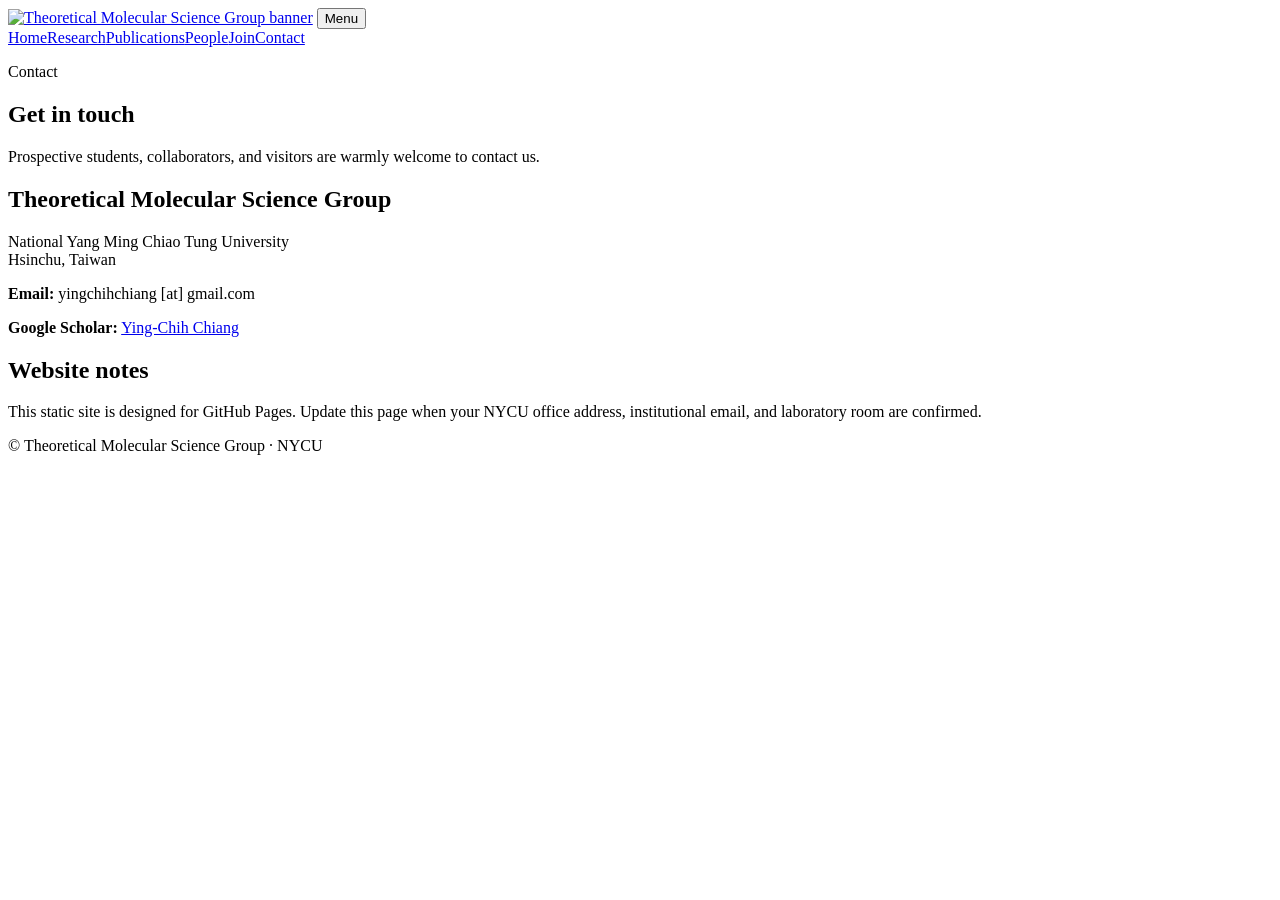
==== contact.html @ 0ef14c0e "upload html files" ====
<!doctype html>
<html lang="en">
<head>
  <meta charset="utf-8">
  <meta name="viewport" content="width=device-width, initial-scale=1">
  <title>Contact | Theoretical Molecular Science Group</title>
  <meta name="description" content="Contact the Theoretical Molecular Science Group at NYCU.">
  <link rel="stylesheet" href="assets/styles.css">
  <link rel="icon" href="assets/favicon.svg" type="image/svg+xml">
</head>
<body>
  <header class="site-header">
    <a class="brand" href="index.html"><img src="assets/banner.svg" alt="Theoretical Molecular Science Group banner"></a>
    <button class="nav-toggle" aria-expanded="false" aria-controls="main-nav">Menu</button>
    <nav id="main-nav" class="main-nav" aria-label="Main navigation">
      <a href="index.html">Home</a><a href="research.html">Research</a><a href="publications.html">Publications</a><a href="people.html">People</a><a href="join.html">Join</a><a class="active" href="contact.html">Contact</a>
    </nav>
  </header>
  <main>
    <section class="page-title">
      <p class="eyebrow">Contact</p>
      <h1>Get in touch</h1>
      <p class="lead">Prospective students, collaborators, and visitors are warmly welcome to contact us.</p>
    </section>

    <section class="contact-layout">
      <div class="contact-card">
        <h2>Theoretical Molecular Science Group</h2>
        <p>National Yang Ming Chiao Tung University<br>Hsinchu, Taiwan</p>
        <p><strong>Email:</strong> yingchihchiang [at] gmail.com</p>
        <p><strong>Google Scholar:</strong> <a href="https://scholar.google.com/citations?user=zbOecagAAAAJ" target="_blank" rel="noopener">Ying-Chih Chiang</a></p>
      </div>
      <div class="contact-card muted">
        <h2>Website notes</h2>
        <p>This static site is designed for GitHub Pages. Update this page when your NYCU office address, institutional email, and laboratory room are confirmed.</p>
      </div>
    </section>
  </main>
  <footer class="site-footer"><p>© <span id="year"></span> Theoretical Molecular Science Group · NYCU</p></footer>
  <script src="assets/main.js"></script>
</body>
</html>
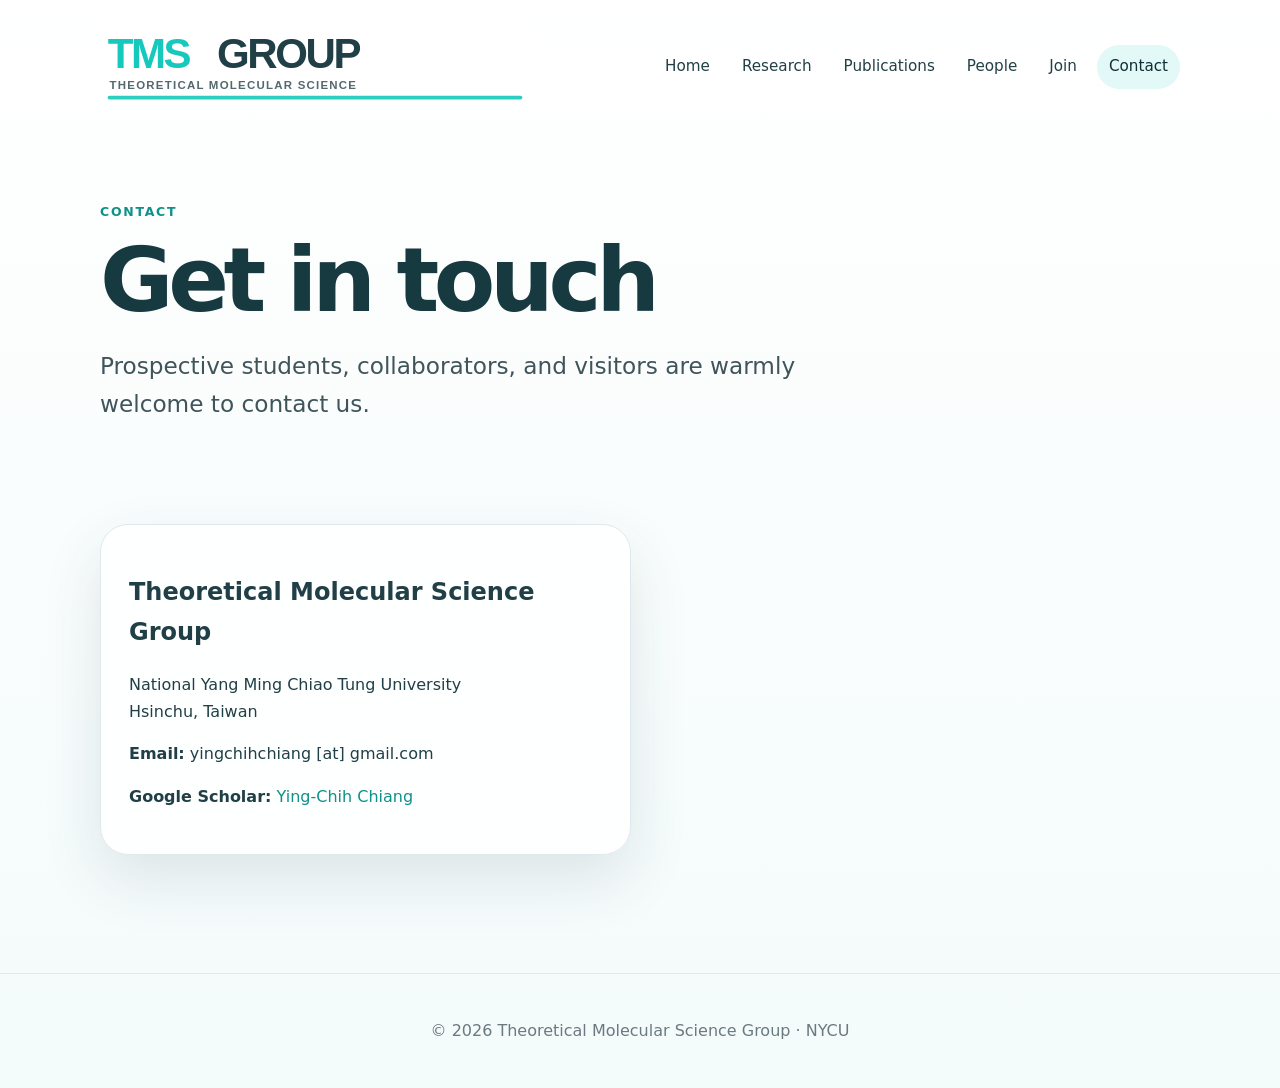
==== commit 14375c01: "update contact" ====
--- a/contact.html
+++ b/contact.html
@@ -30,10 +30,6 @@
         <p><strong>Email:</strong> yingchihchiang [at] gmail.com</p>
         <p><strong>Google Scholar:</strong> <a href="https://scholar.google.com/citations?user=zbOecagAAAAJ" target="_blank" rel="noopener">Ying-Chih Chiang</a></p>
       </div>
-      <div class="contact-card muted">
-        <h2>Website notes</h2>
-        <p>This static site is designed for GitHub Pages. Update this page when your NYCU office address, institutional email, and laboratory room are confirmed.</p>
-      </div>
     </section>
   </main>
   <footer class="site-footer"><p>© <span id="year"></span> Theoretical Molecular Science Group · NYCU</p></footer>
--- a/assets/styles.css
+++ b/assets/styles.css
@@ -0,0 +1,145 @@
+:root {
+  --teal: #17c9bd;
+  --teal-dark: #0f9189;
+  --ink: #213f46;
+  --muted: #6b7a80;
+  --line: #dfe8ea;
+  --paper: #ffffff;
+  --soft: #f4fbfb;
+  --max: 1120px;
+  --shadow: 0 24px 60px rgba(33, 63, 70, 0.12);
+}
+
+* { box-sizing: border-box; }
+body {
+  margin: 0;
+  font-family: Inter, ui-sans-serif, system-ui, -apple-system, BlinkMacSystemFont, "Segoe UI", sans-serif;
+  color: var(--ink);
+  background: linear-gradient(180deg, #fff 0%, var(--soft) 100%);
+  line-height: 1.65;
+}
+a { color: var(--teal-dark); text-decoration: none; }
+a:hover { text-decoration: underline; }
+
+.site-header {
+  max-width: var(--max);
+  margin: 0 auto;
+  padding: 24px 20px 14px;
+  display: flex;
+  align-items: center;
+  justify-content: space-between;
+  gap: 24px;
+}
+.brand img { display: block; width: min(430px, 58vw); height: auto; }
+.main-nav { display: flex; gap: 8px; align-items: center; flex-wrap: wrap; justify-content: flex-end; }
+.main-nav a {
+  padding: 9px 12px;
+  border-radius: 999px;
+  color: var(--ink);
+  font-size: 0.95rem;
+}
+.main-nav a:hover, .main-nav a.active { background: rgba(23, 201, 189, 0.12); text-decoration: none; color: #102f35; }
+.nav-toggle { display: none; border: 1px solid var(--line); background: var(--paper); border-radius: 999px; padding: 8px 14px; color: var(--ink); }
+
+main { max-width: var(--max); margin: 0 auto; padding: 20px; }
+.hero {
+  position: relative;
+  overflow: hidden;
+  min-height: 560px;
+  display: grid;
+  grid-template-columns: minmax(0, 1.3fr) minmax(280px, 0.7fr);
+  gap: 36px;
+  align-items: center;
+  margin-top: 12px;
+  padding: 82px 56px 70px;
+  border-radius: 34px;
+  background:
+    linear-gradient(90deg, rgba(255, 255, 255, 0.82) 0%, rgba(255, 255, 255, 0.66) 48%, rgba(255, 255, 255, 0.42) 100%),
+    url("back.jpg") center / cover no-repeat;
+  color: var(--ink);
+  box-shadow: 0 28px 70px rgba(33, 63, 70, 0.16);
+}
+.hero::after {
+  content: "";
+  position: absolute;
+  inset: 0;
+  pointer-events: none;
+  background: radial-gradient(circle at 18% 18%, rgba(255, 255, 255, 0.34), transparent 34%);
+}
+.hero > * { position: relative; z-index: 1; }
+.hero h1, .page-title h1 { font-size: clamp(2.6rem, 7vw, 5.7rem); line-height: 0.96; letter-spacing: -0.06em; margin: 0 0 24px; }
+.hero h1 { max-width: 900px; text-shadow: 0 10px 28px rgba(255,255,255,0.55); }
+.lead { font-size: clamp(1.15rem, 2vw, 1.45rem); color: #40555b; max-width: 760px; }
+.hero .lead { color: #40555b; text-shadow: 0 8px 24px rgba(255,255,255,0.55); }
+.eyebrow { margin: 0 0 14px; text-transform: uppercase; letter-spacing: 0.14em; color: var(--teal-dark); font-size: 0.78rem; font-weight: 800; }
+.hero .eyebrow { color: var(--teal-dark); }
+.hero-actions { display: flex; gap: 12px; flex-wrap: wrap; margin-top: 30px; }
+.hero .button { background: var(--ink); color: white; }
+.hero .button.secondary { background: rgba(255,255,255,0.68); color: var(--ink); border-color: rgba(33,63,70,0.18); backdrop-filter: blur(6px); }
+.button {
+  display: inline-flex;
+  align-items: center;
+  justify-content: center;
+  border-radius: 999px;
+  padding: 12px 18px;
+  font-weight: 800;
+  background: var(--ink);
+  color: white;
+  box-shadow: 0 10px 24px rgba(33, 63, 70, 0.16);
+}
+.button:hover { text-decoration: none; transform: translateY(-1px); }
+.button.secondary { background: white; color: var(--ink); border: 1px solid var(--line); box-shadow: none; }
+.hero-card, .notice-card, .card, .contact-card, .person-card {
+  background: rgba(255,255,255,0.88);
+  border: 1px solid var(--line);
+  border-radius: 28px;
+  padding: 28px;
+  box-shadow: var(--shadow);
+}
+.hero-card { background: rgba(255,255,255,0.72); border-color: rgba(33,63,70,0.14); color: var(--ink); backdrop-filter: blur(10px); }
+.hero-card h2 { margin-top: 0; color: var(--ink); }
+.tag-list { list-style: none; padding: 0; display: flex; flex-wrap: wrap; gap: 10px; }
+.tag-list li { background: rgba(23, 201, 189, 0.14); padding: 8px 12px; border-radius: 999px; font-weight: 700; font-size: 0.92rem; }
+.hero .tag-list li { background: rgba(23, 201, 189, 0.14); color: var(--ink); border: 1px solid rgba(33,63,70,0.10); }
+
+.section, .page-title { padding: 58px 0; }
+.grid-two { display: grid; grid-template-columns: 1fr 0.85fr; gap: 34px; align-items: start; }
+.section h2, .page-title h1 { color: #173940; }
+.section-heading { margin-bottom: 24px; }
+.section-heading.compact { padding-top: 34px; }
+.news-list { display: grid; gap: 16px; }
+.news-list article { display: grid; grid-template-columns: 120px 1fr; gap: 18px; background: white; border: 1px solid var(--line); border-radius: 18px; padding: 18px; }
+.news-list time { font-weight: 900; color: var(--teal-dark); }
+.card-grid { display: grid; grid-template-columns: repeat(3, minmax(0, 1fr)); gap: 18px; padding: 20px 0 58px; }
+.research-grid { grid-template-columns: repeat(2, minmax(0, 1fr)); }
+.card { box-shadow: none; transition: transform 0.2s ease, box-shadow 0.2s ease; }
+.card:hover { transform: translateY(-3px); box-shadow: var(--shadow); }
+.card-number { color: var(--teal); font-weight: 900; letter-spacing: -0.04em; font-size: 2rem; }
+.card h2 { line-height: 1.15; }
+.filter-bar { display: flex; flex-direction: column; gap: 8px; margin-bottom: 22px; }
+.filter-bar label { font-weight: 800; }
+.filter-bar input { width: 100%; border: 1px solid var(--line); border-radius: 16px; padding: 14px 16px; font: inherit; }
+.publication-list { background: white; border: 1px solid var(--line); border-radius: 24px; padding: 20px 26px 20px 50px; }
+.publication-list li { padding: 14px 0; border-bottom: 1px solid var(--line); }
+.publication-list li:last-child { border-bottom: 0; }
+.people-list, .contact-layout { padding: 20px 0 58px; }
+.principal-investigator { display: grid; grid-template-columns: 120px 1fr; gap: 26px; align-items: start; }
+.avatar { width: 92px; height: 92px; border-radius: 50%; display: grid; place-items: center; background: rgba(23, 201, 189, 0.16); color: var(--teal-dark); font-weight: 900; font-size: 2rem; }
+.initials { background: var(--ink); color: white; }
+.placeholder-grid { display: grid; grid-template-columns: repeat(3, minmax(0, 1fr)); gap: 18px; }
+.placeholder { box-shadow: none; }
+.contact-layout { display: grid; grid-template-columns: 1fr 1fr; gap: 18px; }
+.contact-card.muted { background: #f7fbfb; box-shadow: none; }
+.site-footer { border-top: 1px solid var(--line); margin-top: 40px; padding: 28px 20px; text-align: center; color: var(--muted); }
+
+@media (max-width: 840px) {
+  .site-header { align-items: flex-start; }
+  .nav-toggle { display: inline-flex; }
+  .main-nav { display: none; width: 100%; flex-direction: column; align-items: stretch; }
+  .main-nav.open { display: flex; }
+  .site-header { flex-wrap: wrap; }
+  .hero, .grid-two, .contact-layout, .principal-investigator { grid-template-columns: 1fr; }
+  .card-grid, .research-grid, .placeholder-grid { grid-template-columns: 1fr; }
+  .news-list article { grid-template-columns: 1fr; }
+  .hero { padding: 48px 24px; border-radius: 24px; }
+}
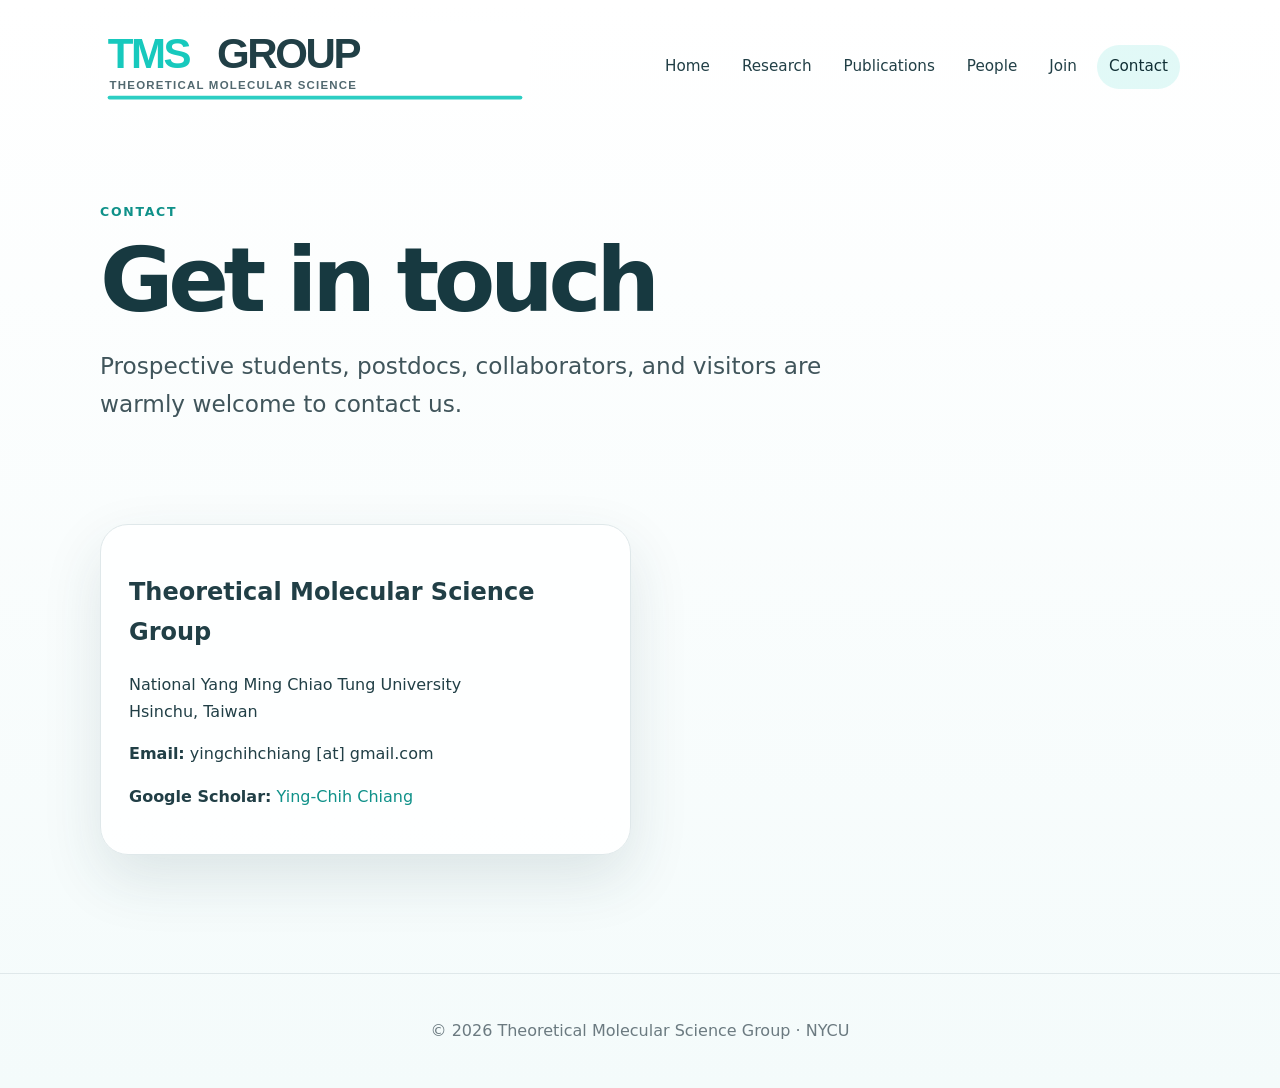
==== commit d8b85ac9: "general cleanup, fix minor inconsistencies" ====
--- a/contact.html
+++ b/contact.html
@@ -20,7 +20,7 @@
     <section class="page-title">
       <p class="eyebrow">Contact</p>
       <h1>Get in touch</h1>
-      <p class="lead">Prospective students, collaborators, and visitors are warmly welcome to contact us.</p>
+      <p class="lead">Prospective students, postdocs, collaborators, and visitors are warmly welcome to contact us.</p>
     </section>
 
     <section class="contact-layout">
--- a/assets/styles.css
+++ b/assets/styles.css
@@ -132,6 +132,25 @@
 .contact-card.muted { background: #f7fbfb; box-shadow: none; }
 .site-footer { border-top: 1px solid var(--line); margin-top: 40px; padding: 28px 20px; text-align: center; color: var(--muted); }
 
+
+.research-card-image {
+  display: block;
+  width: 100%;
+  height: 220px;
+  object-fit: contain;
+  object-position: center;
+  margin: 18px 0 18px;
+  border-radius: 18px;
+  background: #fff;
+  border: 1px solid var(--line);
+}
+
+@media (max-width: 840px) {
+  .research-card-image {
+    height: 190px;
+  }
+}
+
 @media (max-width: 840px) {
   .site-header { align-items: flex-start; }
   .nav-toggle { display: inline-flex; }
